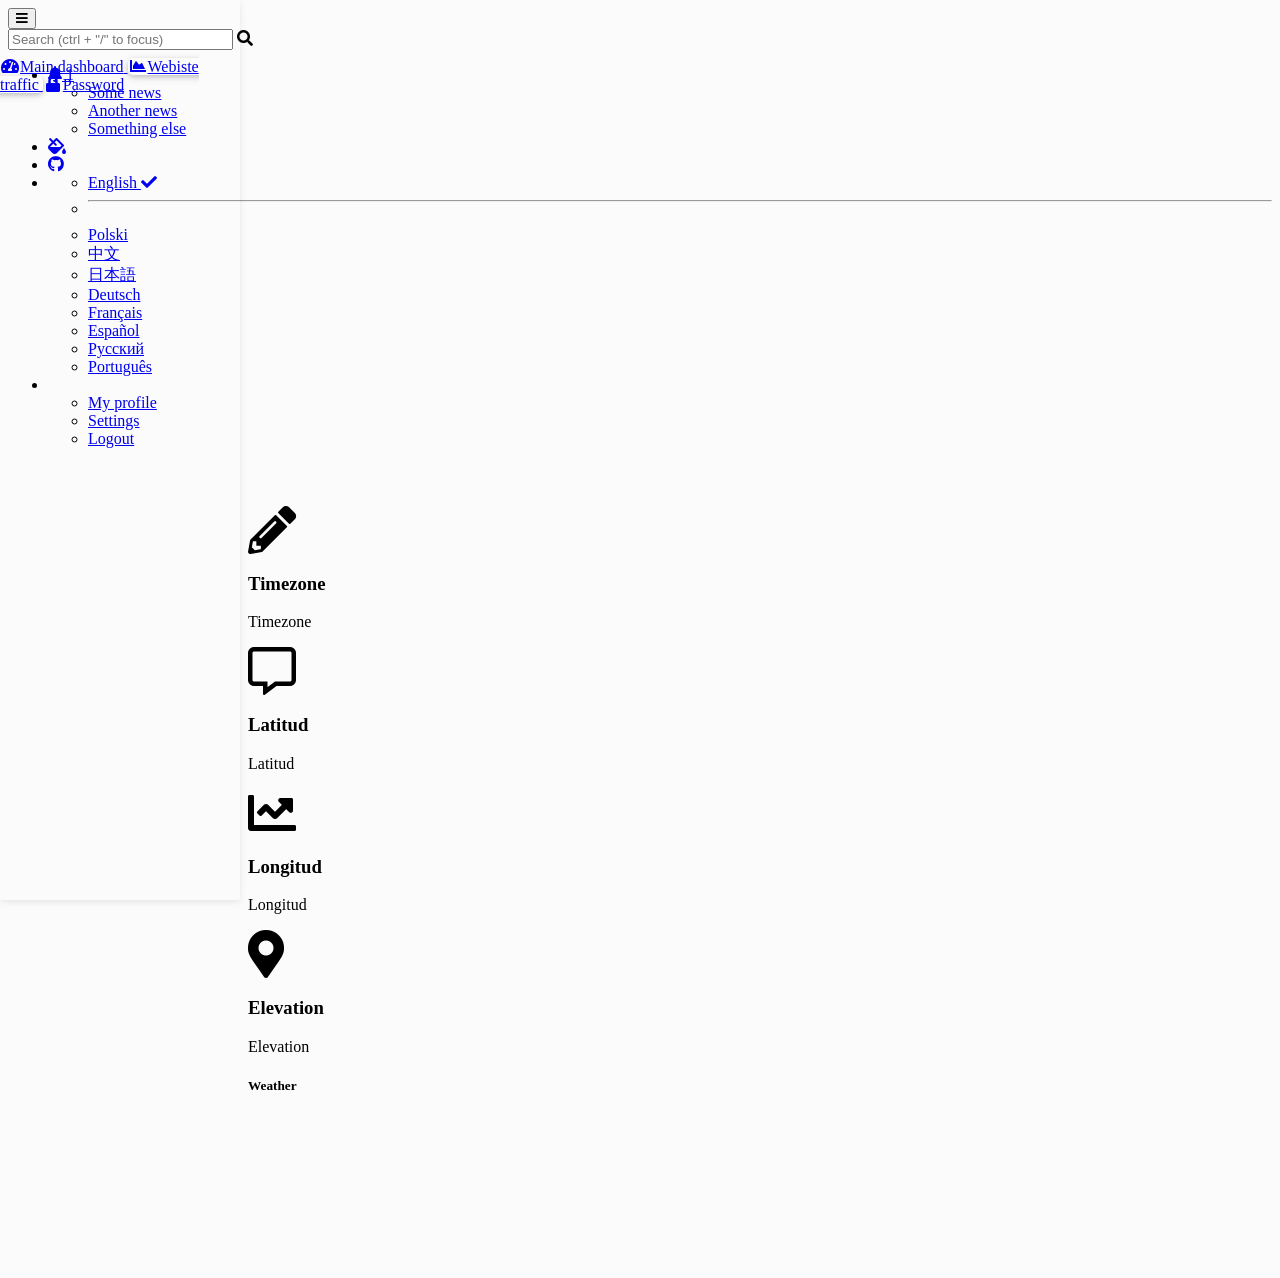
==== admin.html @ f6d2066b "base project" ====
<!DOCTYPE html>
<html lang="en">

<head>
  <meta charset="UTF-8" />
  <meta name="viewport" content="width=device-width, initial-scale=1, shrink-to-fit=no" />
  <meta http-equiv="x-ua-compatible" content="ie=edge" />
  <title>Material Design for Bootstrap</title>
  <!-- Font Awesome -->
  <link rel="stylesheet" href="https://use.fontawesome.com/releases/v5.11.2/css/all.css" />
  <!-- Google Fonts Roboto -->
  <link rel="stylesheet" href="https://fonts.googleapis.com/css2?family=Roboto:wght@300;400;500;700&display=swap" />
  <!-- MDB -->
  <link rel="stylesheet" href="css/mdb.min.css" />
  <!-- Custom styles -->
  <link rel="stylesheet" href="css/admin.css" />
  <script src="https://cdnjs.cloudflare.com/ajax/libs/Chart.js/2.9.4/Chart.min.js" integrity="sha512-d9xgZrVZpmmQlfonhQUvTR7lMPtO7NkZMkA0ABN3PHCbKA5nqylQ/yWlFAyY6hYgdF1Qh6nYiuADWwKB4C2WSw=="
    crossorigin="anonymous"></script>
</head>

<body>
  <!--Main Navigation-->
  <header>
    <!-- Sidebar -->
    <nav id="sidebarMenu" class="collapse d-lg-block sidebar collapse bg-white">
      <div class="position-sticky">
        <div class="list-group list-group-flush mx-3 mt-4">
          <a href="#" class="list-group-item list-group-item-action py-2 ripple" aria-current="true">
            <i class="fas fa-tachometer-alt fa-fw me-3"></i><span>Main dashboard</span>
          </a>
          <a href="#" class="list-group-item list-group-item-action py-2 ripple active">
            <i class="fas fa-chart-area fa-fw me-3"></i><span>Webiste traffic </span>
          </a>
          <a href="#" class="list-group-item list-group-item-action py-2 ripple"><i
              class="fas fa-lock fa-fw me-3"></i><span>Password</span></a>
          
        </div>
      </div>
    </nav>
    <!-- Sidebar -->

    <!-- Navbar -->
    <nav id="main-navbar" class="navbar navbar-expand-lg navbar-light bg-white fixed-top">
      <!-- Container wrapper -->
      <div class="container-fluid">
        <!-- Toggle button -->
        <button class="navbar-toggler" type="button" data-mdb-toggle="collapse" data-mdb-target="#sidebarMenu"
          aria-controls="sidebarMenu" aria-expanded="false" aria-label="Toggle navigation">
          <i class="fas fa-bars"></i>
        </button>

        <!-- Brand -->
        <a class="navbar-brand" href="#">
          <img src="https://mdbootstrap.com/img/logo/mdb-transaprent-noshadows.png" height="25" alt="" loading="lazy" />
        </a>
        <!-- Search form -->
        <form class="d-none d-md-flex input-group w-auto my-auto">
          <input autocomplete="off" type="search" class="form-control rounded"
            placeholder='Search (ctrl + "/" to focus)' style="min-width: 225px" />
          <span class="input-group-text border-0"><i class="fas fa-search"></i></span>
        </form>

        <!-- Right links -->
        <ul class="navbar-nav ms-auto d-flex flex-row">
          <!-- Notification dropdown -->
          <li class="nav-item dropdown">
            <a class="nav-link me-3 me-lg-0 dropdown-toggle hidden-arrow" href="#" id="navbarDropdownMenuLink"
              role="button" data-mdb-toggle="dropdown" aria-expanded="false">
              <i class="fas fa-bell"></i>
              <span class="badge rounded-pill badge-notification bg-danger">1</span>
            </a>
            <ul class="dropdown-menu dropdown-menu-end" aria-labelledby="navbarDropdownMenuLink">
              <li><a class="dropdown-item" href="#">Some news</a></li>
              <li><a class="dropdown-item" href="#">Another news</a></li>
              <li>
                <a class="dropdown-item" href="#">Something else</a>
              </li>
            </ul>
          </li>

          <!-- Icon -->
          <li class="nav-item">
            <a class="nav-link me-3 me-lg-0" href="#">
              <i class="fas fa-fill-drip"></i>
            </a>
          </li>
          <!-- Icon -->
          <li class="nav-item me-3 me-lg-0">
            <a class="nav-link" href="#">
              <i class="fab fa-github"></i>
            </a>
          </li>

          <!-- Icon dropdown -->
          <li class="nav-item dropdown">
            <a class="nav-link me-3 me-lg-0 dropdown-toggle hidden-arrow" href="#" id="navbarDropdown" role="button"
              data-mdb-toggle="dropdown" aria-expanded="false">
              <i class="united kingdom flag m-0"></i>
            </a>
            <ul class="dropdown-menu dropdown-menu-end" aria-labelledby="navbarDropdown">
              <li>
                <a class="dropdown-item" href="#"><i class="united kingdom flag"></i>English
                  <i class="fa fa-check text-success ms-2"></i></a>
              </li>
              <li>
                <hr class="dropdown-divider" />
              </li>
              <li>
                <a class="dropdown-item" href="#"><i class="poland flag"></i>Polski</a>
              </li>
              <li>
                <a class="dropdown-item" href="#"><i class="china flag"></i>中文</a>
              </li>
              <li>
                <a class="dropdown-item" href="#"><i class="japan flag"></i>日本語</a>
              </li>
              <li>
                <a class="dropdown-item" href="#"><i class="germany flag"></i>Deutsch</a>
              </li>
              <li>
                <a class="dropdown-item" href="#"><i class="france flag"></i>Français</a>
              </li>
              <li>
                <a class="dropdown-item" href="#"><i class="spain flag"></i>Español</a>
              </li>
              <li>
                <a class="dropdown-item" href="#"><i class="russia flag"></i>Русский</a>
              </li>
              <li>
                <a class="dropdown-item" href="#"><i class="portugal flag"></i>Português</a>
              </li>
            </ul>
          </li>

          <!-- Avatar -->
          <li class="nav-item dropdown">
            <a class="nav-link dropdown-toggle hidden-arrow d-flex align-items-center" href="#"
              id="navbarDropdownMenuLink" role="button" data-mdb-toggle="dropdown" aria-expanded="false">
              <img src="https://mdbootstrap.com/img/Photos/Avatars/img (31).jpg" class="rounded-circle" height="22"
                alt="" loading="lazy" />
            </a>
            <ul class="dropdown-menu dropdown-menu-end" aria-labelledby="navbarDropdownMenuLink">
              <li><a class="dropdown-item" href="#">My profile</a></li>
              <li><a class="dropdown-item" href="#">Settings</a></li>
              <li><a class="dropdown-item" href="#">Logout</a></li>
            </ul>
          </li>
        </ul>
      </div>
      <!-- Container wrapper -->
    </nav>
    <!-- Navbar -->
  </header>
  <!--Main Navigation-->

  <!--Main layout-->
  <main style="margin-top: 58px">
    <div class="container pt-4">
      <!--Section: Minimal statistics cards-->
      <section>
        <div class="row">
          <div class="col-xl-3 col-sm-6 col-12 mb-4">
            <div class="card">
              <div class="card-body">
                <div class="d-flex justify-content-between px-md-1">
                  <div class="align-self-center">
                    <i class="fas fa-pencil-alt text-info fa-3x"></i>
                  </div>
                  <div class="text-end" >
                    <h3 >Timezone</h3>
                    <p class="mb-0" id="timezone">Timezone</p>
                  </div>
                </div>
              </div>
            </div>
          </div>
          <div class="col-xl-3 col-sm-6 col-12 mb-4">
            <div class="card">
              <div class="card-body">
                <div class="d-flex justify-content-between px-md-1">
                  <div class="align-self-center">
                    <i class="far fa-comment-alt text-warning fa-3x"></i>
                  </div>
                  <div class="text-end">
                    <h3>Latitud</h3>
                    <p class="mb-0" id="latitude">Latitud</p>
                  </div>
                </div>
              </div>
            </div>
          </div>
          <div class="col-xl-3 col-sm-6 col-12 mb-4">
            <div class="card">
              <div class="card-body">
                <div class="d-flex justify-content-between px-md-1">
                  <div class="align-self-center">
                    <i class="fas fa-chart-line text-success fa-3x"></i>
                  </div>
                  <div class="text-end">
                    <h3>Longitud</h3>
                    <p class="mb-0" id="longitude">Longitud</p>
                  </div>
                </div>
              </div>
            </div>
          </div>
          <div class="col-xl-3 col-sm-6 col-12 mb-4">
            <div class="card">
              <div class="card-body">
                <div class="d-flex justify-content-between px-md-1">
                  <div class="align-self-center">
                    <i class="fas fa-map-marker-alt text-danger fa-3x"></i>
                  </div>
                  <div class="text-end">
                    <h3>Elevation</h3>
                    <p class="mb-0" id="elevation">Elevation</p>
                  </div>
                </div>
              </div>
            </div>
          </div>
        </div>
      </section>
      <!--Section: Minimal statistics cards-->
      <!-- Section: Main chart -->
      <section class="mb-4">
        <div class="card">
          <div class="card-header py-3">
            <h5 class="mb-0 text-center"><strong>Weather</strong></h5>
          </div>
          <div class="card-body">
            <canvas id="myChart"></canvas>
            <canvas id="myChart2"></canvas>
          </div>
        </div>
      </section>
      <!-- Section: Main chart -->

      <!--Section: Sales Performance KPIs-->

      <!--Section: Sales Performance KPIs-->

      

      <!--Section: Statistics with subtitles-->
      
      <!--Section: Statistics with subtitles-->
    </div>
  </main>
  <!--Main layout-->
  <!-- MDB -->
  <script type="text/javascript" src="js/mdb.min.js"></script>
  <!-- Custom scripts -->
  
  <script type="text/javascript" src="js/admin.js"></script>

  <script type="text/javascript" src="js/index.js"></script>
  <script src="https://cdn.jsdelivr.net/npm/chart.js"></script>


  
  

  
  

</body>

</html>
---- css/admin.css ----
body {
  background-color: #fbfbfb;
}
@media (min-width: 991.98px) {
  main {
    padding-left: 240px;
  }
}

/* Sidebar */
.sidebar {
  position: fixed;
  top: 0;
  bottom: 0;
  left: 0;
  padding: 58px 0 0; /* Height of navbar */
  box-shadow: 0 2px 5px 0 rgb(0 0 0 / 5%), 0 2px 10px 0 rgb(0 0 0 / 5%);
  width: 240px;
  z-index: 600;
}

@media (max-width: 991.98px) {
  .sidebar {
    width: 100%;
  }
}
.sidebar .active {
  border-radius: 5px;
  box-shadow: 0 2px 5px 0 rgb(0 0 0 / 16%), 0 2px 10px 0 rgb(0 0 0 / 12%);
}

.sidebar-sticky {
  position: relative;
  top: 0;
  height: calc(100vh - 48px);
  padding-top: 0.5rem;
  overflow-x: hidden;
  overflow-y: auto; /* Scrollable contents if viewport is shorter than content. */
}
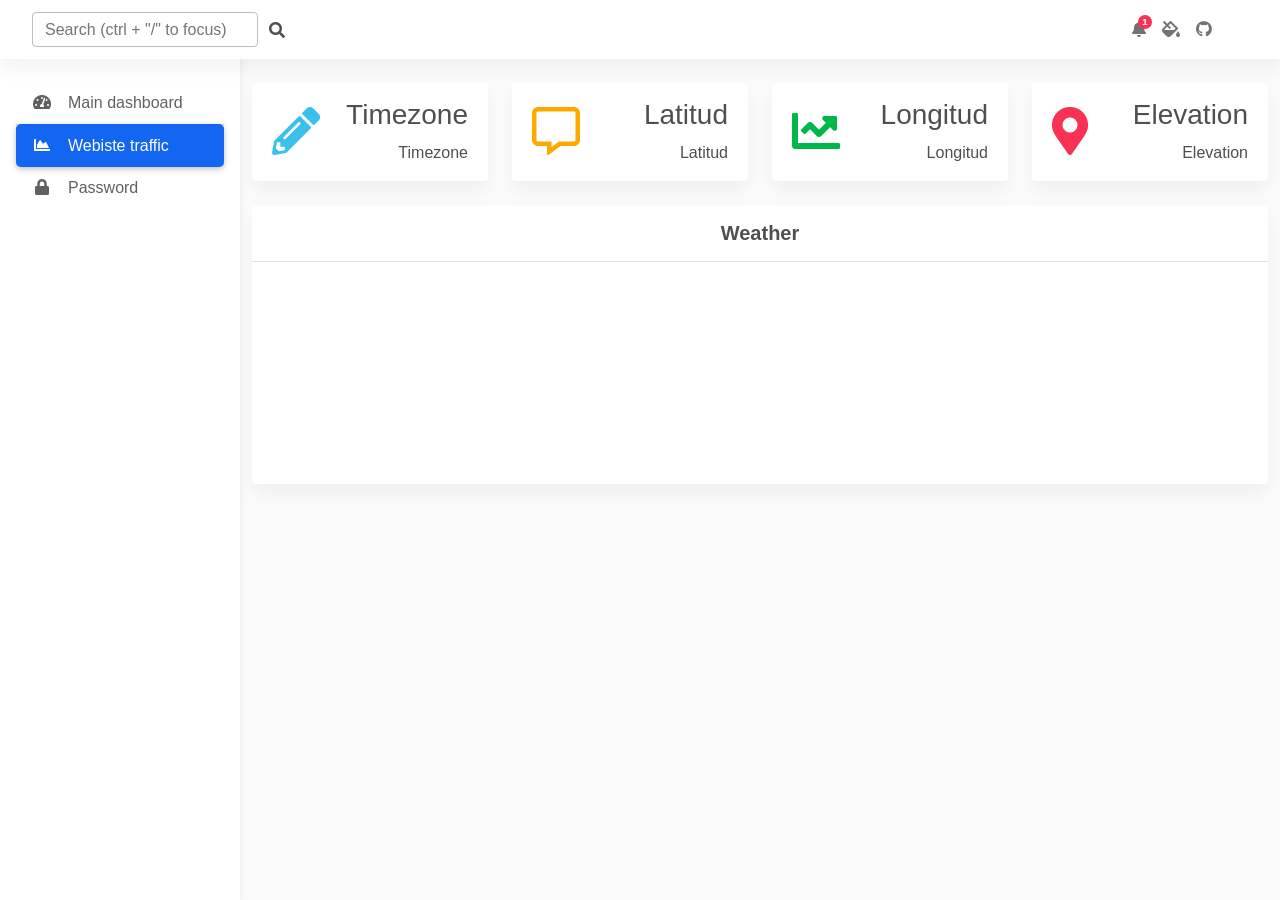
==== commit 0b1c7e90: "title change" ====
--- a/admin.html
+++ b/admin.html
@@ -5,7 +5,7 @@
   <meta charset="UTF-8" />
   <meta name="viewport" content="width=device-width, initial-scale=1, shrink-to-fit=no" />
   <meta http-equiv="x-ua-compatible" content="ie=edge" />
-  <title>Material Design for Bootstrap</title>
+  <title>Climate app</title>
   <!-- Font Awesome -->
   <link rel="stylesheet" href="https://use.fontawesome.com/releases/v5.11.2/css/all.css" />
   <!-- Google Fonts Roboto -->
@@ -232,6 +232,10 @@
             <canvas id="myChart"></canvas>
             <canvas id="myChart2"></canvas>
           </div>
+          
+          <div class="card-body">
+            <div id="table-container"></div>
+          </div>
         </div>
       </section>
       <!-- Section: Main chart -->
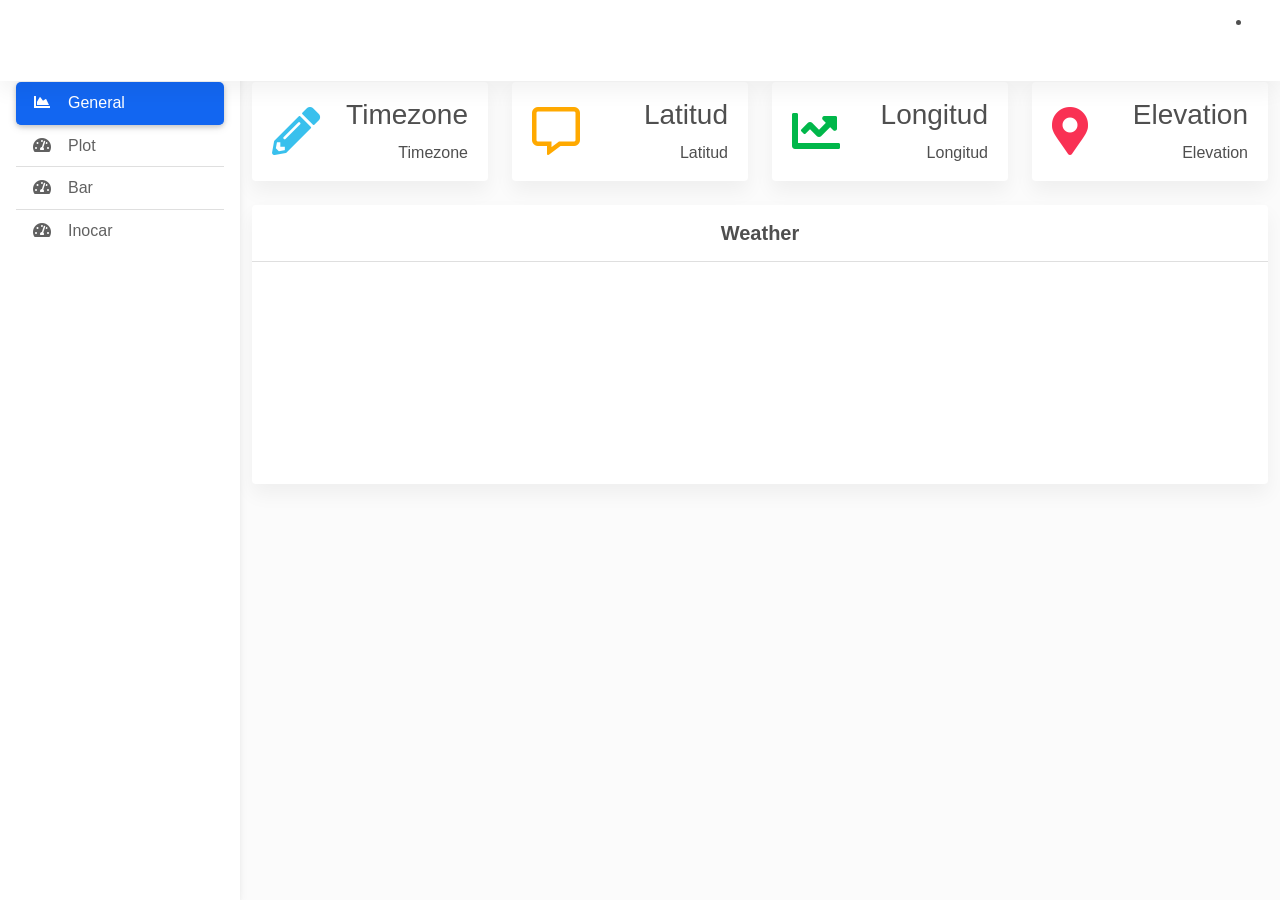
==== commit ce301ce8: "removed content" ====
--- a/admin.html
+++ b/admin.html
@@ -25,14 +25,18 @@
     <nav id="sidebarMenu" class="collapse d-lg-block sidebar collapse bg-white">
       <div class="position-sticky">
         <div class="list-group list-group-flush mx-3 mt-4">
+          <a href="#" class="list-group-item list-group-item-action py-2 ripple active">
+            <i class="fas fa-chart-area fa-fw me-3"></i><span>General</span>
+          </a>
           <a href="#" class="list-group-item list-group-item-action py-2 ripple" aria-current="true">
-            <i class="fas fa-tachometer-alt fa-fw me-3"></i><span>Main dashboard</span>
+            <i class="fas fa-tachometer-alt fa-fw me-3"></i><span>Plot</span>
           </a>
-          <a href="#" class="list-group-item list-group-item-action py-2 ripple active">
-            <i class="fas fa-chart-area fa-fw me-3"></i><span>Webiste traffic </span>
-          </a>
+          
           <a href="#" class="list-group-item list-group-item-action py-2 ripple"><i
-              class="fas fa-lock fa-fw me-3"></i><span>Password</span></a>
+              class="fas fa-tachometer-alt fa-fw me-3"></i><span>Bar</span></a>
+
+          <a href="#" class="list-group-item list-group-item-action py-2 ripple"><i
+            class="fas fa-tachometer-alt fa-fw me-3"></i><span>Inocar</span></a>
           
         </div>
       </div>
@@ -53,84 +57,6 @@
         <a class="navbar-brand" href="#">
           <img src="https://mdbootstrap.com/img/logo/mdb-transaprent-noshadows.png" height="25" alt="" loading="lazy" />
         </a>
-        <!-- Search form -->
-        <form class="d-none d-md-flex input-group w-auto my-auto">
-          <input autocomplete="off" type="search" class="form-control rounded"
-            placeholder='Search (ctrl + "/" to focus)' style="min-width: 225px" />
-          <span class="input-group-text border-0"><i class="fas fa-search"></i></span>
-        </form>
-
-        <!-- Right links -->
-        <ul class="navbar-nav ms-auto d-flex flex-row">
-          <!-- Notification dropdown -->
-          <li class="nav-item dropdown">
-            <a class="nav-link me-3 me-lg-0 dropdown-toggle hidden-arrow" href="#" id="navbarDropdownMenuLink"
-              role="button" data-mdb-toggle="dropdown" aria-expanded="false">
-              <i class="fas fa-bell"></i>
-              <span class="badge rounded-pill badge-notification bg-danger">1</span>
-            </a>
-            <ul class="dropdown-menu dropdown-menu-end" aria-labelledby="navbarDropdownMenuLink">
-              <li><a class="dropdown-item" href="#">Some news</a></li>
-              <li><a class="dropdown-item" href="#">Another news</a></li>
-              <li>
-                <a class="dropdown-item" href="#">Something else</a>
-              </li>
-            </ul>
-          </li>
-
-          <!-- Icon -->
-          <li class="nav-item">
-            <a class="nav-link me-3 me-lg-0" href="#">
-              <i class="fas fa-fill-drip"></i>
-            </a>
-          </li>
-          <!-- Icon -->
-          <li class="nav-item me-3 me-lg-0">
-            <a class="nav-link" href="#">
-              <i class="fab fa-github"></i>
-            </a>
-          </li>
-
-          <!-- Icon dropdown -->
-          <li class="nav-item dropdown">
-            <a class="nav-link me-3 me-lg-0 dropdown-toggle hidden-arrow" href="#" id="navbarDropdown" role="button"
-              data-mdb-toggle="dropdown" aria-expanded="false">
-              <i class="united kingdom flag m-0"></i>
-            </a>
-            <ul class="dropdown-menu dropdown-menu-end" aria-labelledby="navbarDropdown">
-              <li>
-                <a class="dropdown-item" href="#"><i class="united kingdom flag"></i>English
-                  <i class="fa fa-check text-success ms-2"></i></a>
-              </li>
-              <li>
-                <hr class="dropdown-divider" />
-              </li>
-              <li>
-                <a class="dropdown-item" href="#"><i class="poland flag"></i>Polski</a>
-              </li>
-              <li>
-                <a class="dropdown-item" href="#"><i class="china flag"></i>中文</a>
-              </li>
-              <li>
-                <a class="dropdown-item" href="#"><i class="japan flag"></i>日本語</a>
-              </li>
-              <li>
-                <a class="dropdown-item" href="#"><i class="germany flag"></i>Deutsch</a>
-              </li>
-              <li>
-                <a class="dropdown-item" href="#"><i class="france flag"></i>Français</a>
-              </li>
-              <li>
-                <a class="dropdown-item" href="#"><i class="spain flag"></i>Español</a>
-              </li>
-              <li>
-                <a class="dropdown-item" href="#"><i class="russia flag"></i>Русский</a>
-              </li>
-              <li>
-                <a class="dropdown-item" href="#"><i class="portugal flag"></i>Português</a>
-              </li>
-            </ul>
-          </li>
 
           <!-- Avatar -->
           <li class="nav-item dropdown">
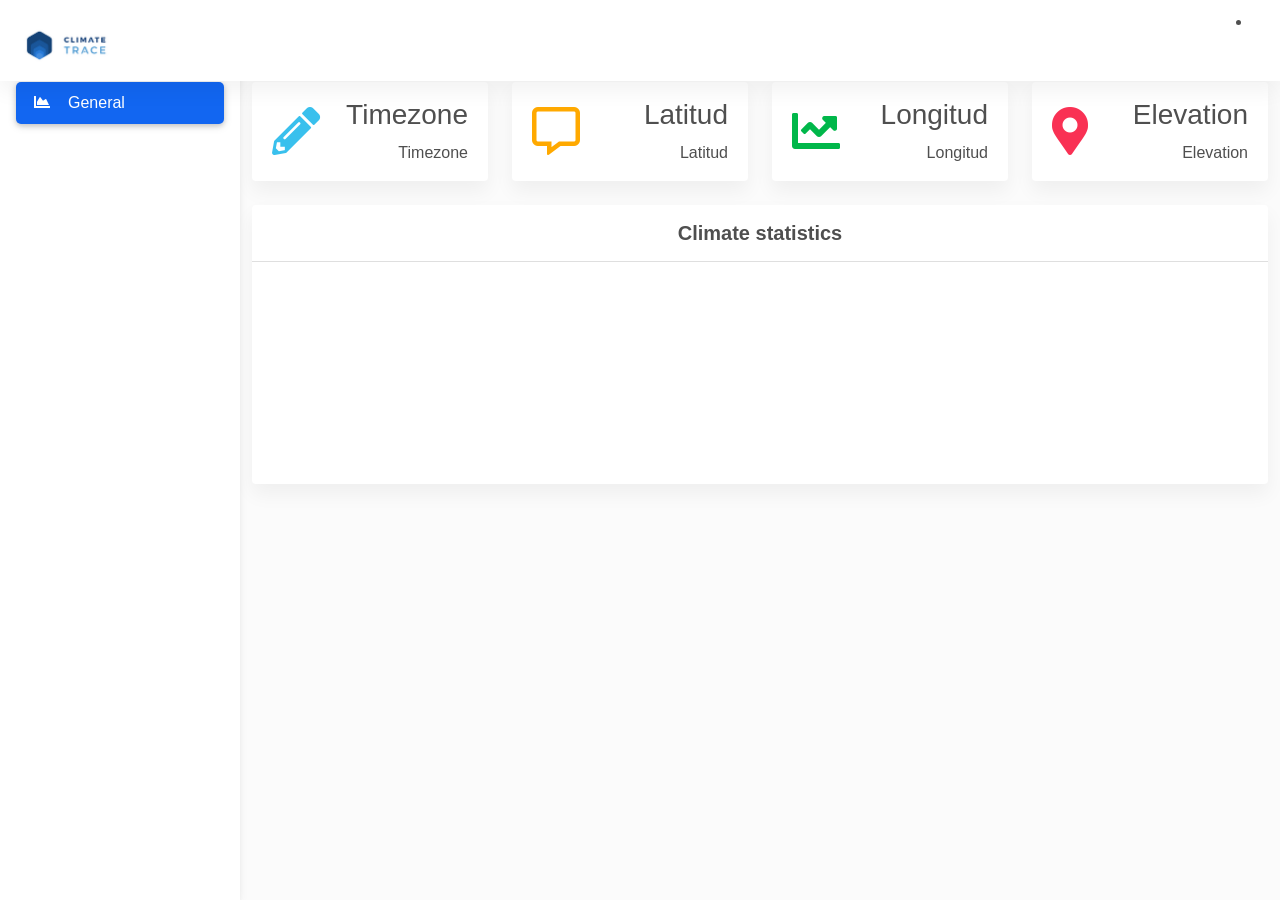
==== commit 4a293dc2: "fixes" ====
--- a/admin.html
+++ b/admin.html
@@ -25,18 +25,10 @@
     <nav id="sidebarMenu" class="collapse d-lg-block sidebar collapse bg-white">
       <div class="position-sticky">
         <div class="list-group list-group-flush mx-3 mt-4">
-          <a href="#" class="list-group-item list-group-item-action py-2 ripple active">
+          <a href="#" class="botoncito list-group-item list-group-item-action py-2 ripple active">
             <i class="fas fa-chart-area fa-fw me-3"></i><span>General</span>
           </a>
-          <a href="#" class="list-group-item list-group-item-action py-2 ripple" aria-current="true">
-            <i class="fas fa-tachometer-alt fa-fw me-3"></i><span>Plot</span>
-          </a>
           
-          <a href="#" class="list-group-item list-group-item-action py-2 ripple"><i
-              class="fas fa-tachometer-alt fa-fw me-3"></i><span>Bar</span></a>
-
-          <a href="#" class="list-group-item list-group-item-action py-2 ripple"><i
-            class="fas fa-tachometer-alt fa-fw me-3"></i><span>Inocar</span></a>
           
         </div>
       </div>
@@ -55,7 +47,7 @@
 
         <!-- Brand -->
         <a class="navbar-brand" href="#">
-          <img src="https://mdbootstrap.com/img/logo/mdb-transaprent-noshadows.png" height="25" alt="" loading="lazy" />
+          <img src="img/climate_logo.png" height="50" alt="" loading="lazy" />
         </a>
 
           <!-- Avatar -->
@@ -152,7 +144,7 @@
       <section class="mb-4">
         <div class="card">
           <div class="card-header py-3">
-            <h5 class="mb-0 text-center"><strong>Weather</strong></h5>
+            <h5 class="mb-0 text-center"><strong>Climate statistics</strong></h5>
           </div>
           <div class="card-body">
             <canvas id="myChart"></canvas>
@@ -186,6 +178,7 @@
 
   <script type="text/javascript" src="js/index.js"></script>
   <script src="https://cdn.jsdelivr.net/npm/chart.js"></script>
+  <script type="text/javascript" src="js/buttons.js"></script>
 
 
   
